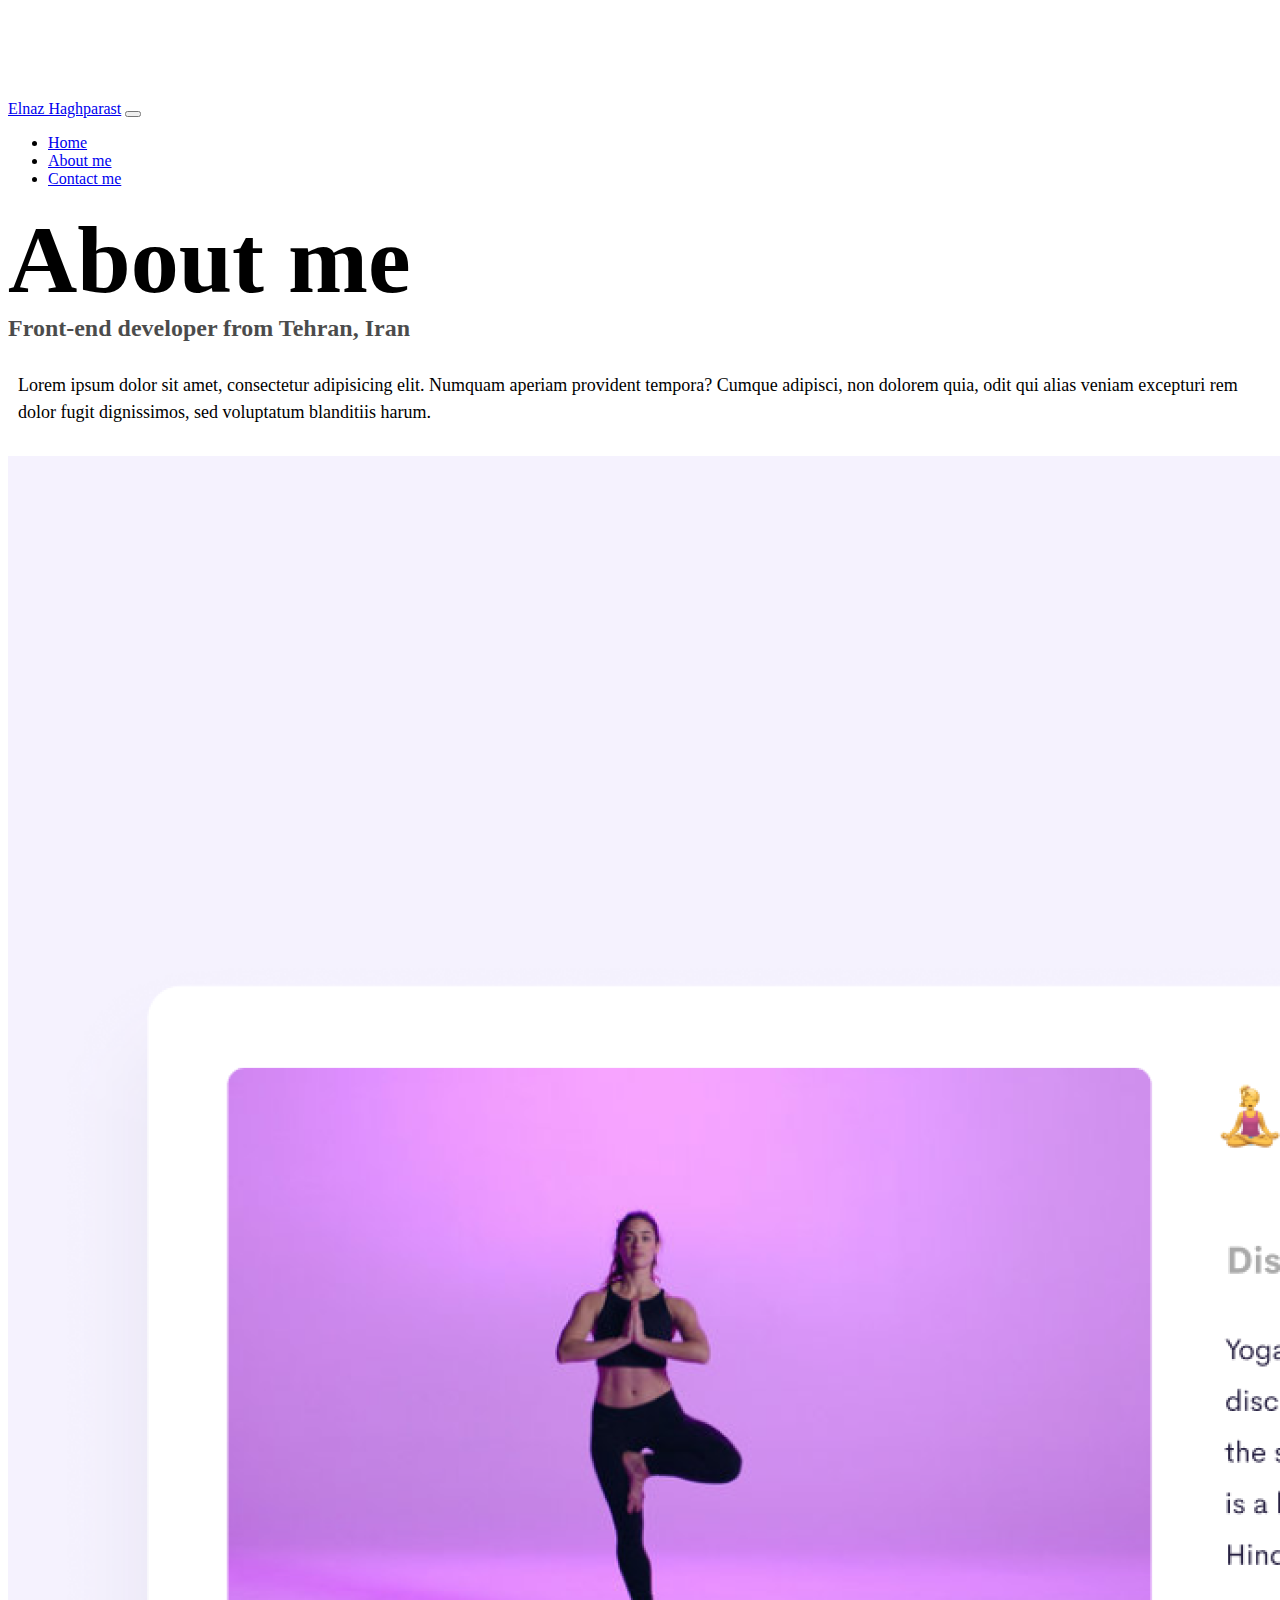
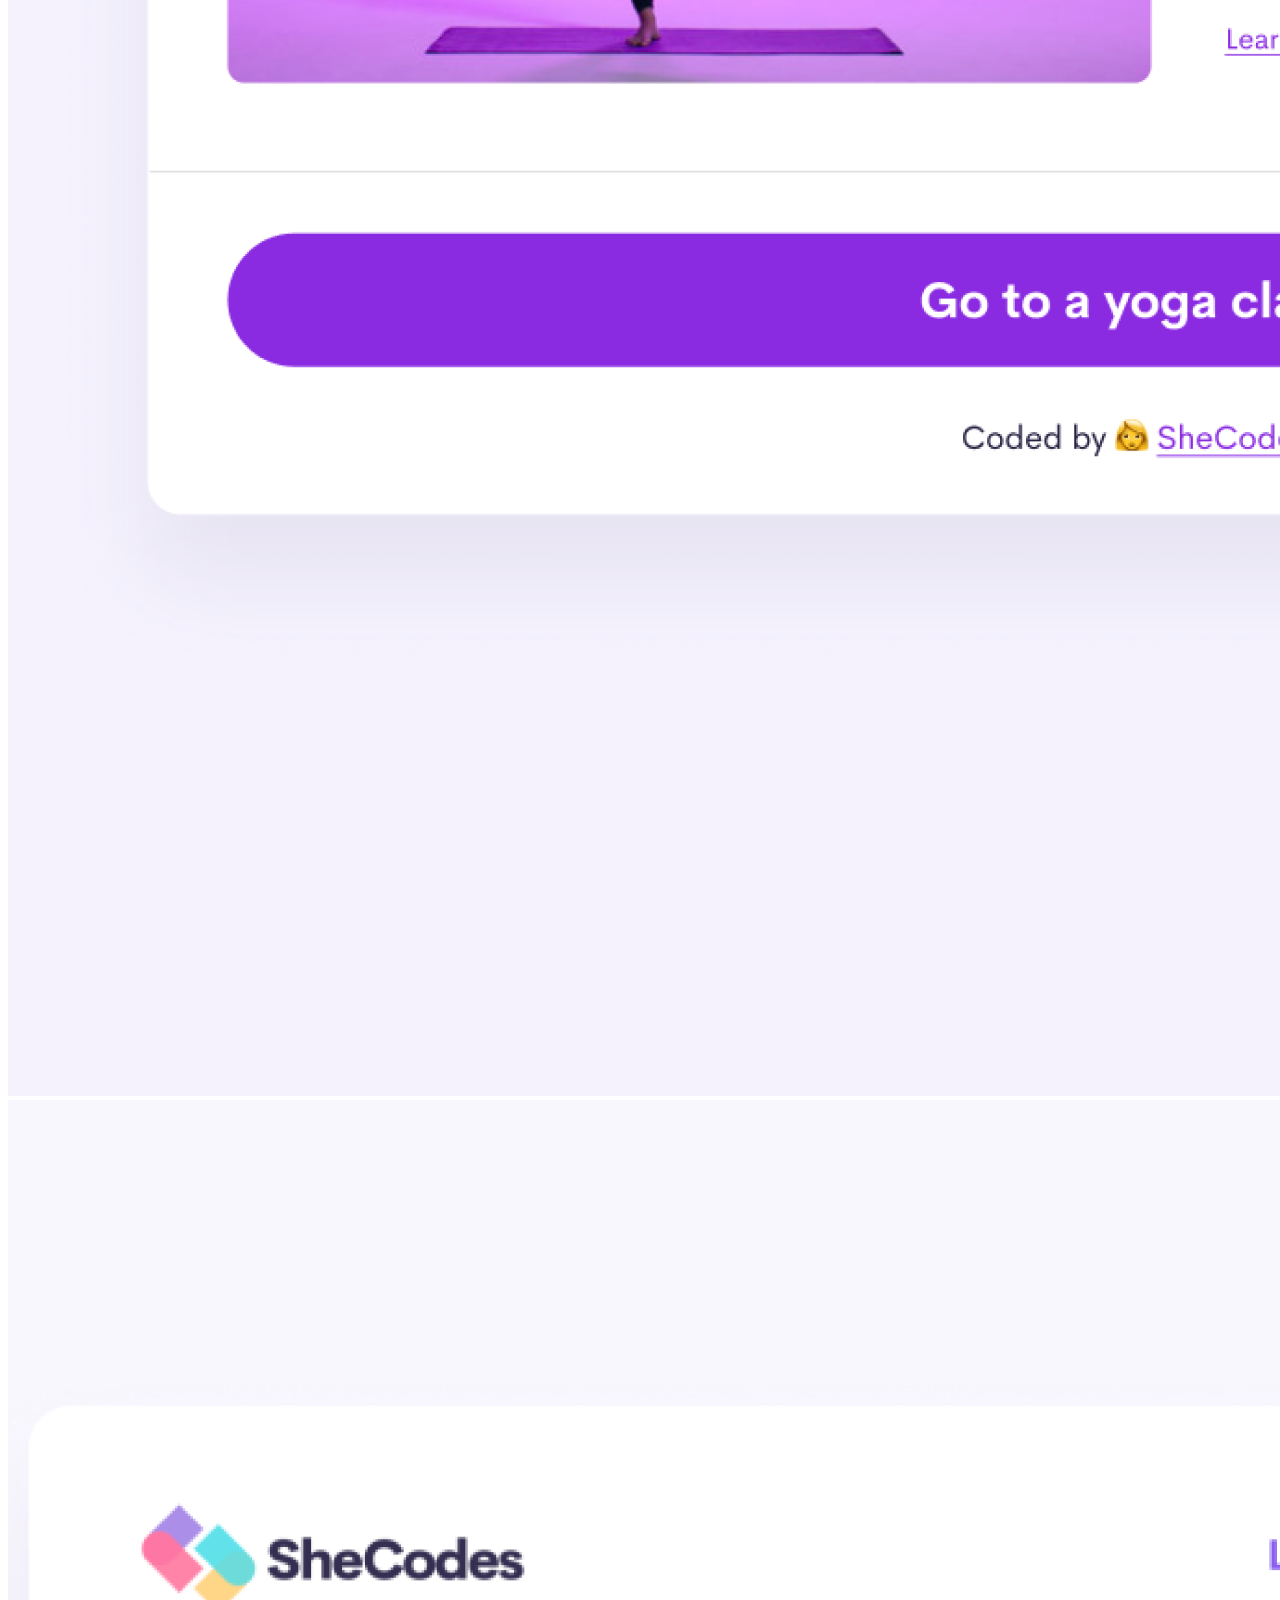
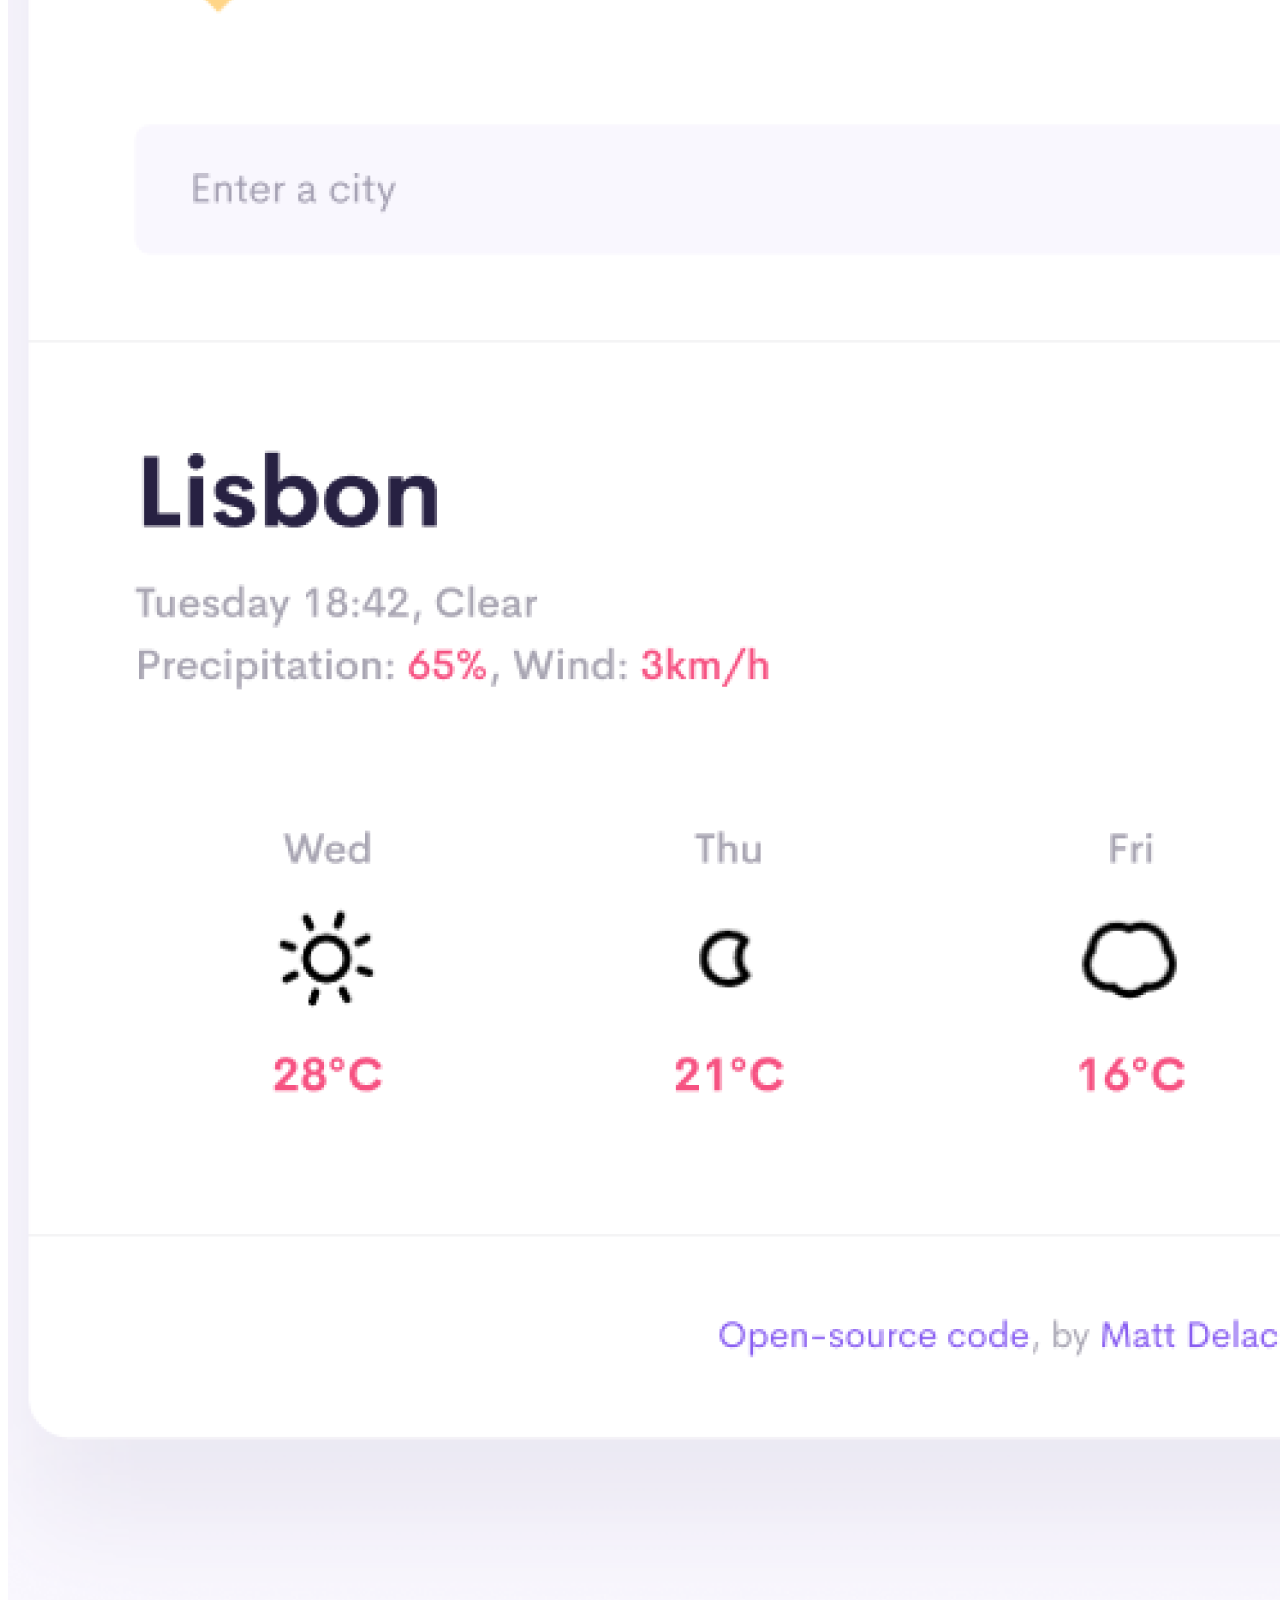
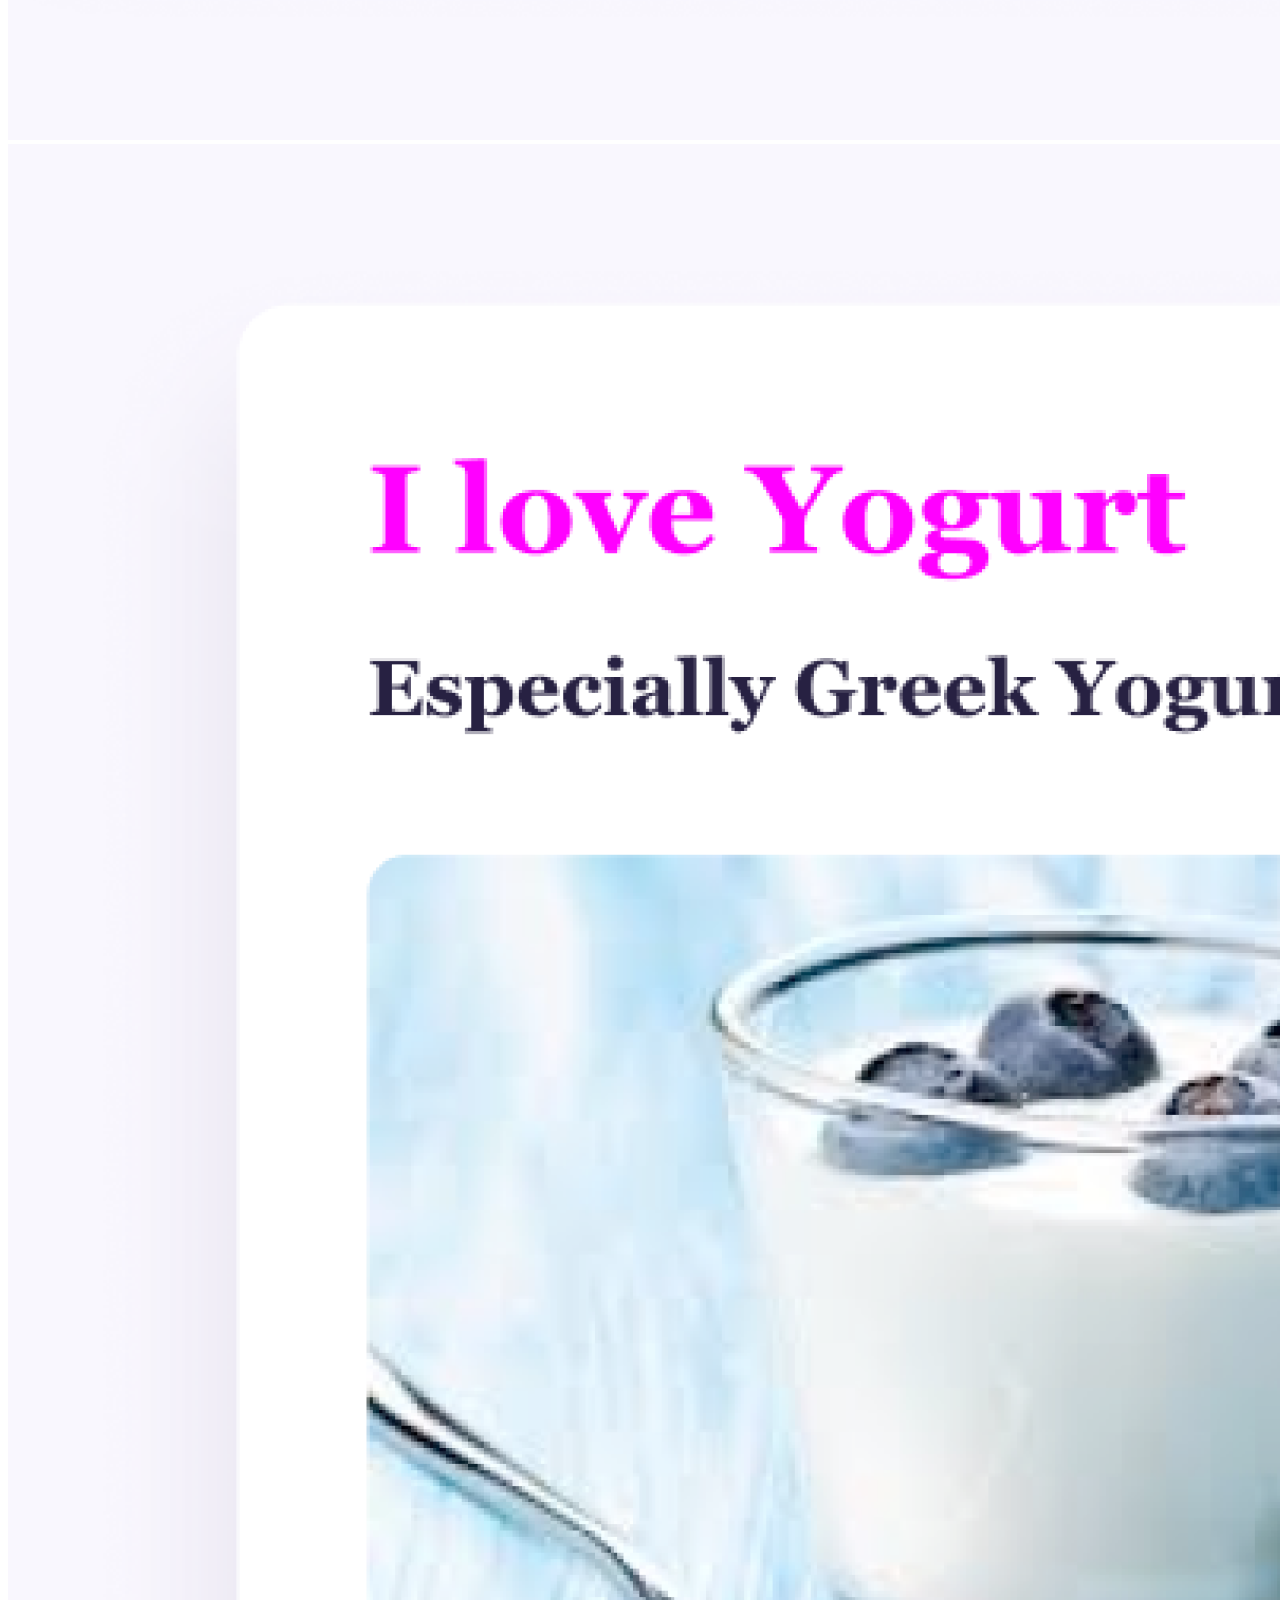
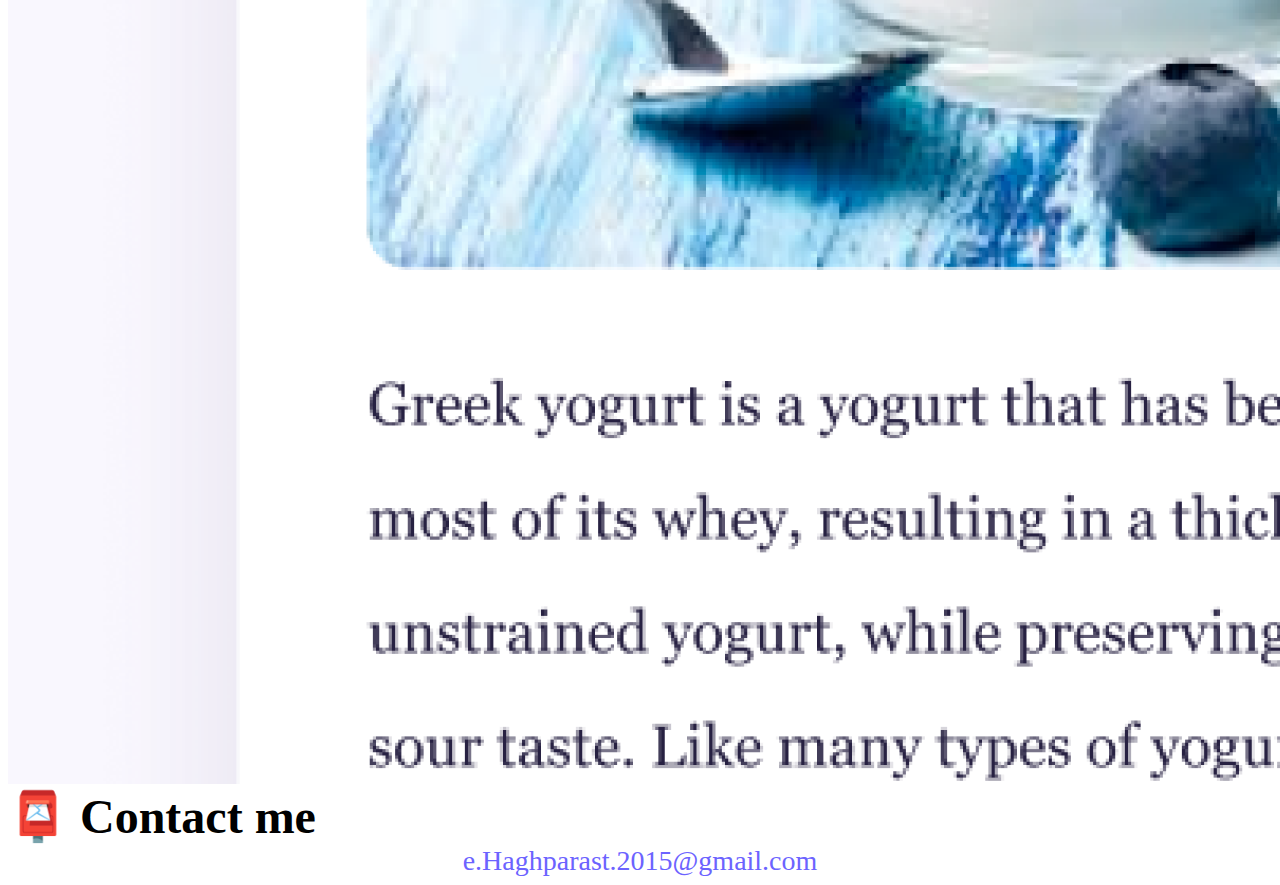
==== about.html @ 46c6fa0a "implemented a personal website" ====
<!DOCTYPE html>
<html lang="en">
  <head>
    <meta charset="UTF-8" />
    <meta http-equiv="X-UA-Compatible" content="IE=edge" />
    <meta name="viewport" content="width=device-width, initial-scale=1.0" />

    <link
      href="https://cdn.jsdelivr.net/npm/bootstrap@5.2.3/dist/css/bootstrap.min.css"
      rel="stylesheet"
      integrity="sha384-rbsA2VBKQhggwzxH7pPCaAqO46MgnOM80zW1RWuH61DGLwZJEdK2Kadq2F9CUG65"
      crossorigin="anonymous"
    />
    <script
      src="https://cdn.jsdelivr.net/npm/bootstrap@5.2.3/dist/js/bootstrap.bundle.min.js"
      integrity="sha384-kenU1KFdBIe4zVF0s0G1M5b4hcpxyD9F7jL+jjXkk+Q2h455rYXK/7HAuoJl+0I4"
      crossorigin="anonymous"
    ></script>
    <link rel="stylesheet" href="./src/style.css" />
    <title>About Elnaz Haghparast - www.Elnaz Haghparast.com</title>
    <meta name="description"  title="To learn about Elnaz Haghparast and visit her activites after she graduated from shecodes as a front-end developer ">
  </head>
  <body>
    <div class="container-fluid">
      <nav class="navbar navbar-expand-lg bg-light fixed-top">
        <div class="container">
          <a class="navbar-brand" href="#" title="Homepage">Elnaz Haghparast</a>
          <button
            class="navbar-toggler"
            type="button"
            data-bs-toggle="collapse"
            data-bs-target="#navbarNav"
            aria-controls="navbarNav"
            aria-expanded="false"
            aria-label="Toggle navigation"
          >
            <span class="navbar-toggler-icon"></span>
          </button>
          <div class="collapse navbar-collapse" id="navbarNav">
            <ul class="navbar-nav">
              <li class="nav-item">
                <a class="nav-link" aria-current="page" href="./index.html" title="Homepage"
                  >Home</a
                >
              </li>
              <li class="nav-item">
                <a class="nav-link active" href="./about.html" title="ABOUT Elnaz Haghparast">About me</a>
              </li>
              <li class="nav-item">
                <a class="nav-link" href="./about.html" title="Contact Elnaz Haghparast">Contact me</a>
              </li>
            </ul>
          </div>
        </div>
      </nav>

      <h1 class="text-center">About me</h1>
      <h3 class="text-center">Front-end developer from Tehran, Iran</h3>
      <div class="about-paragraphs text-center">
        <p>
          Lorem ipsum dolor sit amet, consectetur adipisicing elit. Numquam
          aperiam provident tempora? Cumque adipisci, non dolorem quia, odit qui
          alias veniam excepturi rem dolor fugit dignissimos, sed voluptatum
          blanditiis harum.
        </p>
      </div>
      <div class="container">
        <div class="row">
          <div class="col-sm-4">
            <img
              class="img-fluid rounded p-2 mb-4 shadow"
              src="./images/yoga.png"
              alt="A woman is doing yoga"
            />
          </div>
          <div class="col-sm-4">
            <img
              class="img-fluid rounded p-2 mb-4 shadow"
              src="./images/weather.png"
              alt="Weather project"
            />
          </div>
          <div class="col-sm-4">
            <img
              class="img-fluid rounded p-2 mb-4 shadow"
              src="./images/yogurt.png"
              alt="Yogurt"
            />
          </div>
        </div>
      </div>
      <div class="mt-5" id="contact">
        <h2 class="text-center">📮 Contact me</h2>
        <a href="mailto:e.Haghparast.2015@gmail.com" class="email-link" title="Elnaz Haghparast's email address">
          e.Haghparast.2015@gmail.com
        </a>
      </div>
    </div>
  </body>
</html>
---- src/style.css ----
:root {
  --primary-color: #6c63ff;
  --secondary-color: #f5f2fe;
  --box-shadow: 0 5px 10px rgba(0, 0, 0, 0.3);
}
body {
  margin-top: 100px;
}
h1,
h2,
h3 {
  margin: 0;
}

h1 {
  font-size: 96px;
}

h2 {
  font-size: 48px;
}
h3 {
  font-size: 24px;
  opacity: 0.7;
}

p {
  font-size: 18px;
  line-height: 1.5;
}
.navigation-links {
  display: flex;
  margin-top: 40px;
  justify-content: center;
}

.navigation-links a {
  margin: 20px;
}
.primary-link {
  border-radius: 4px;
  padding: 20px 15px;
  text-decoration: none;
  text-transform: capitalize;
  background: var(--primary-color);
  box-shadow: var(--box-shadow);
  color: white;
}
.secondary-link {
  border-radius: 4px;
  padding: 20px 15px;
  text-decoration: none;
  text-transform: capitalize;
  color: var(--primary-color);
  border: 1px solid var(--primary-color);
}

.homepage-link {
  color: var(--primary-color);
  text-align: center;
  display: block;
}

.about-paragraphs {
  margin: 30px 0;
}

.about-paragraphs p {
  margin: 10px;
}

.email-link {
  display: flex;
  justify-content: center;
  color: var(--primary-color);
  font-size: 28px;
  text-decoration: none;
}

.email-link:hover {
  text-decoration: underline;
}
@media (max-width: 576px) {
  body {
    margin: 100px 0;
  }
  h1 {
    font-size: 48px;
    line-height: 1.5;
  }
  h2 {
    font-size: 32px;
    text-align: center;
  }
  .primary-link,
  .secondary-link {
    padding: 20px 14px;
  }
  .responsive-img {
    display: none;
  }
  .responsive-link {
    display: block;
    margin: 0 20px;
    text-align: center;
  }
  p {
    text-align: center;
  }
  .email-link {
    margin-bottom: 100px;
    font-size: 22px;
  }
}
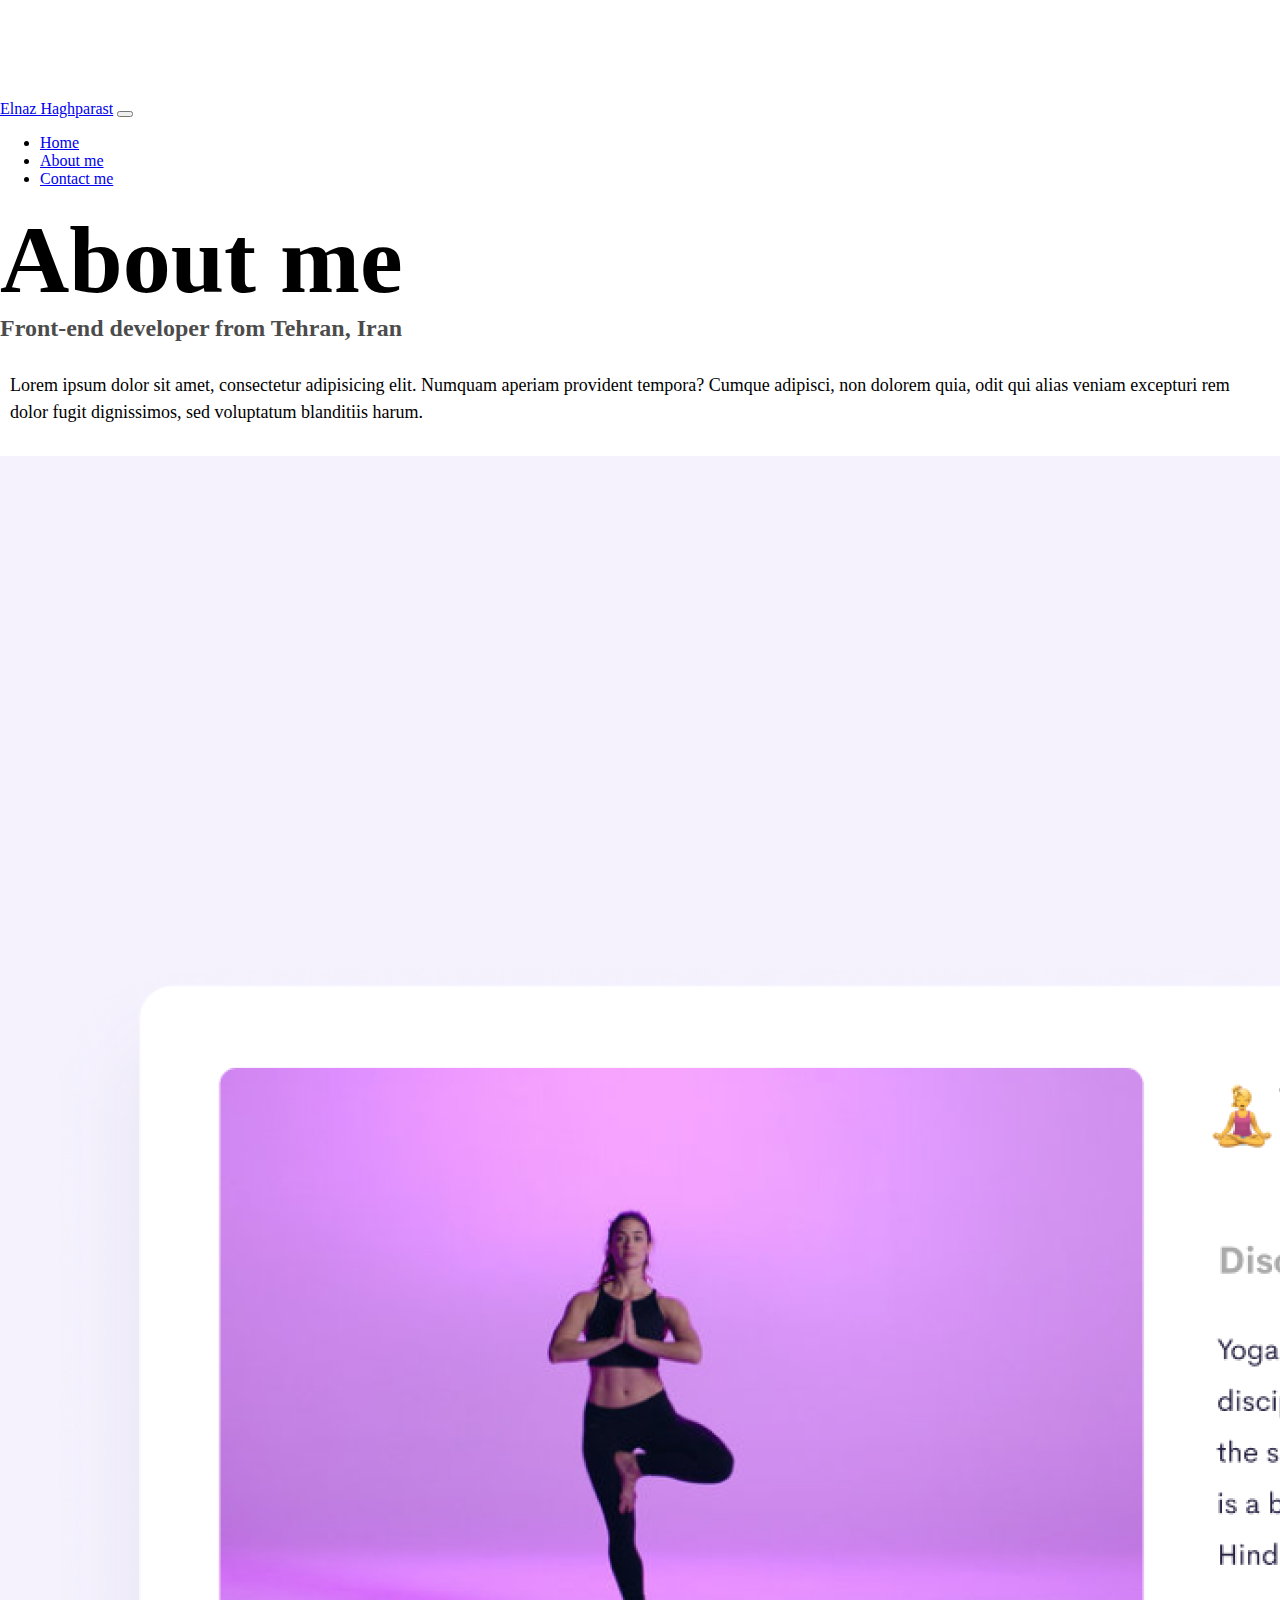
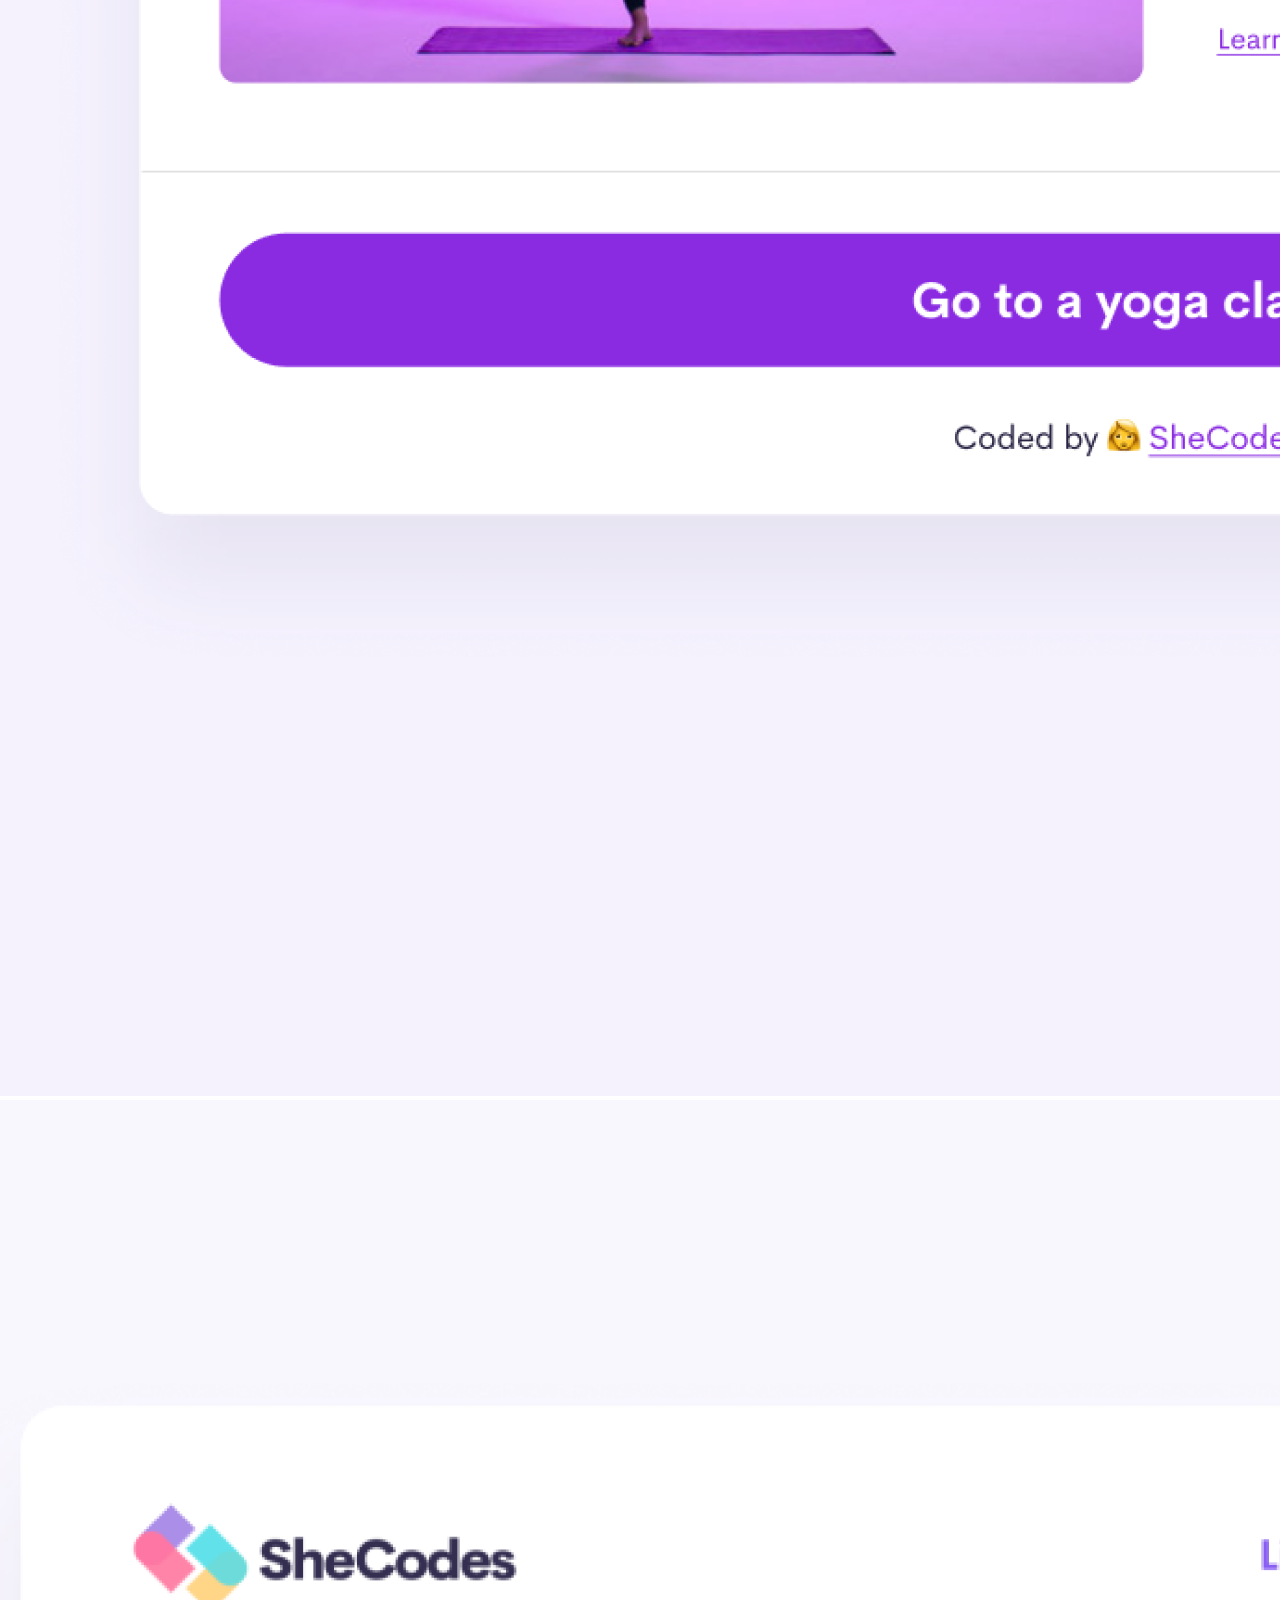
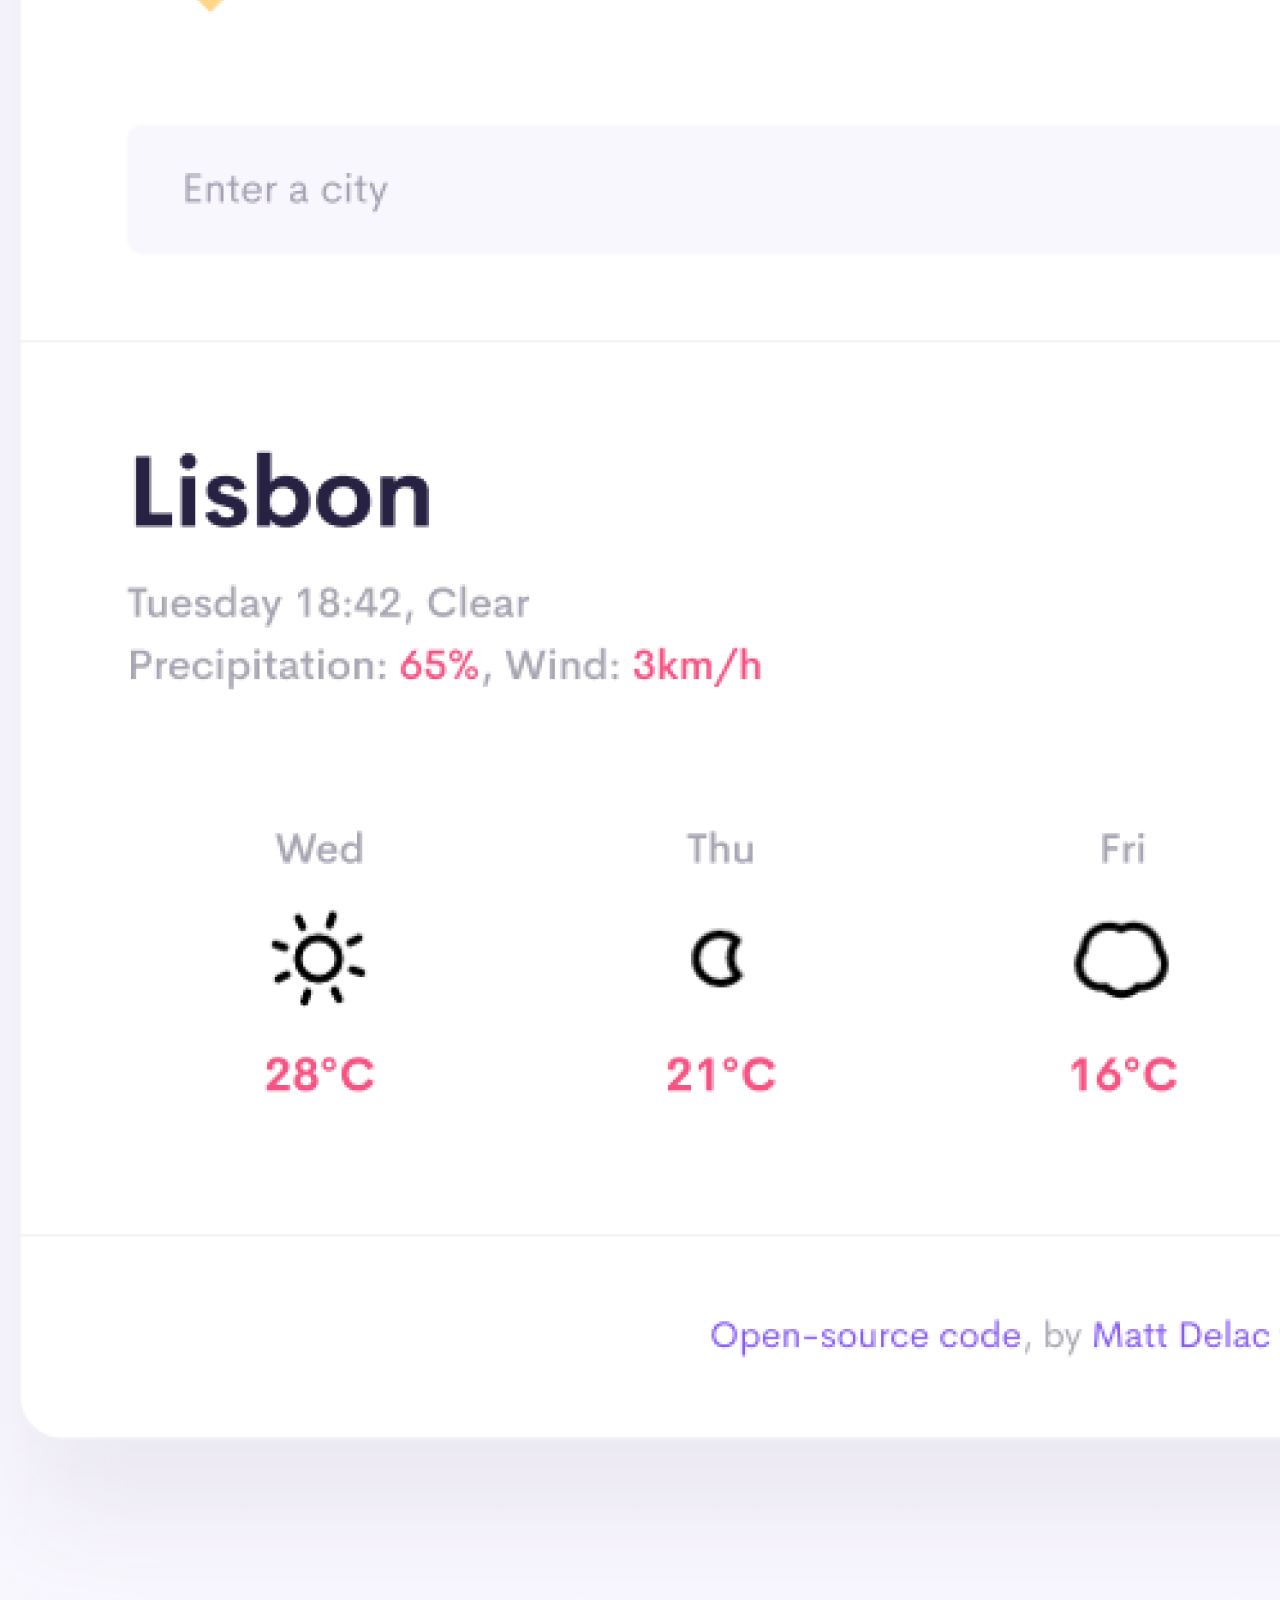
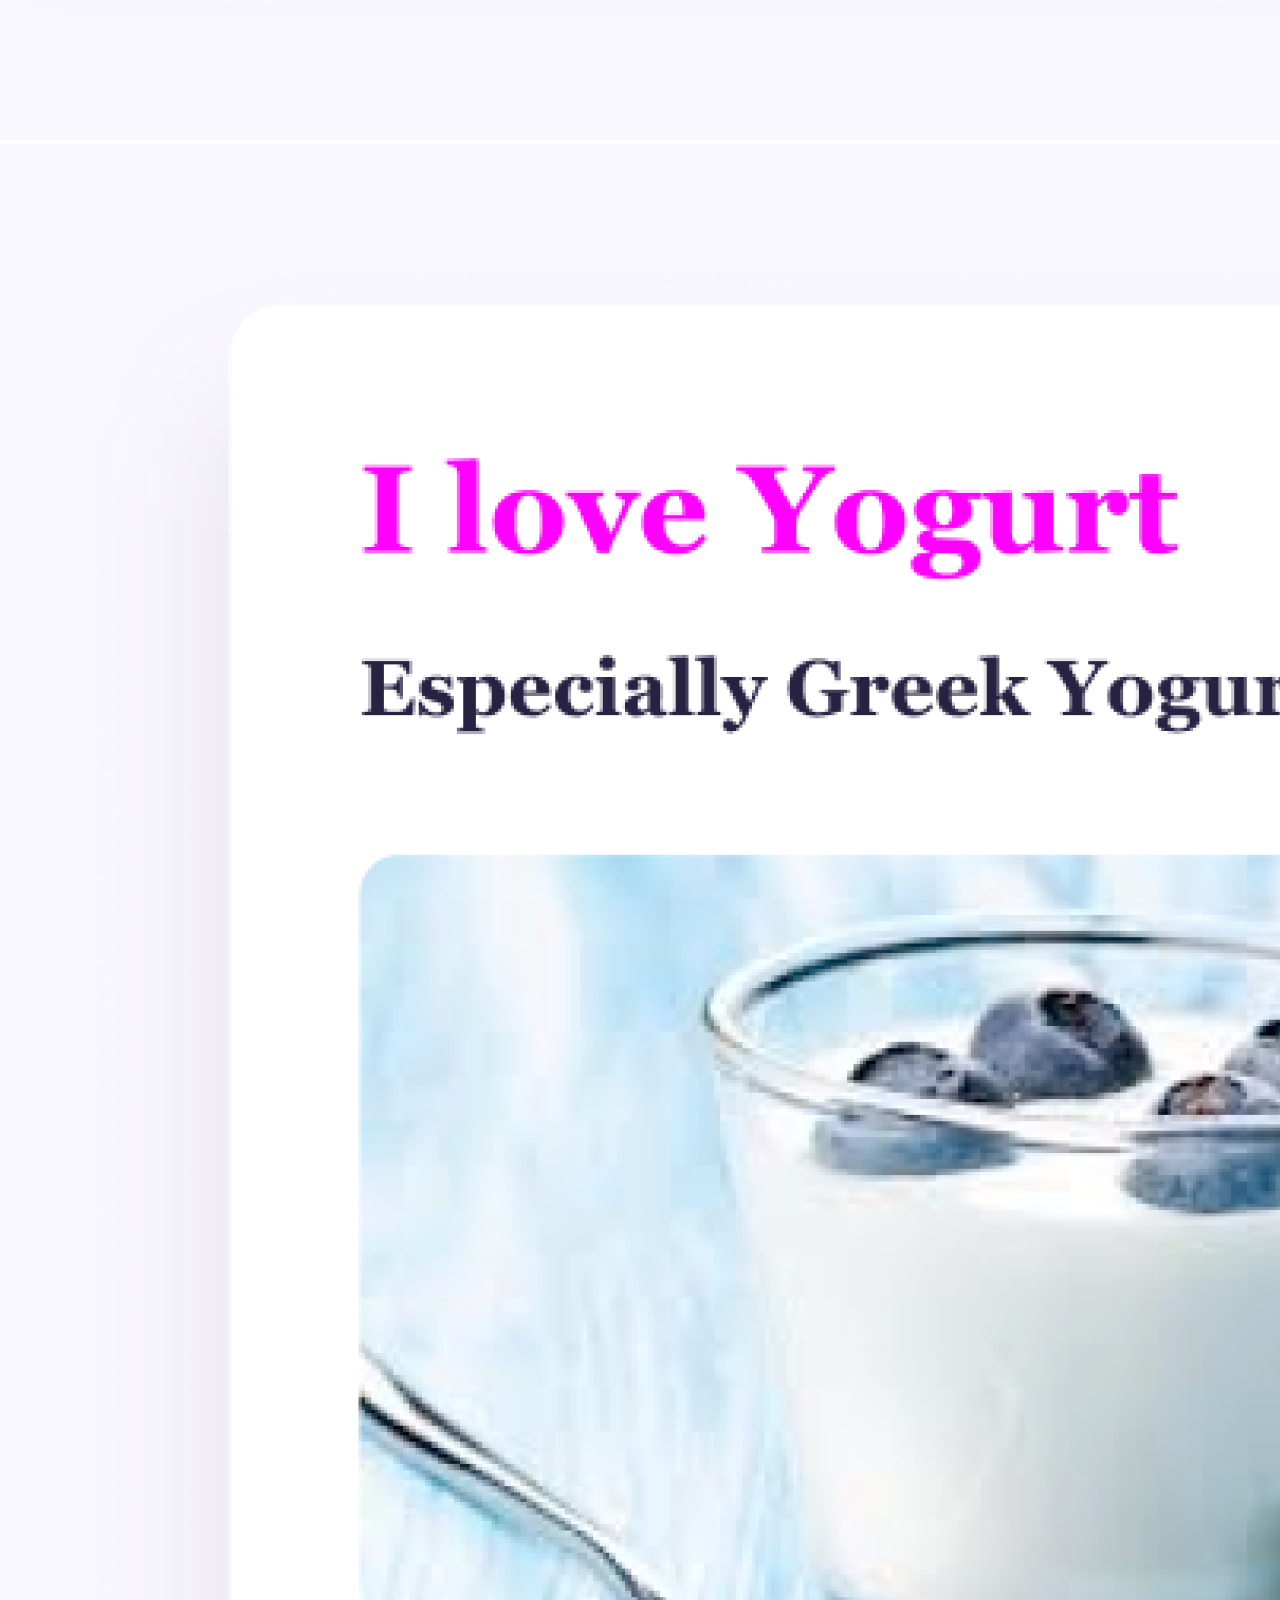
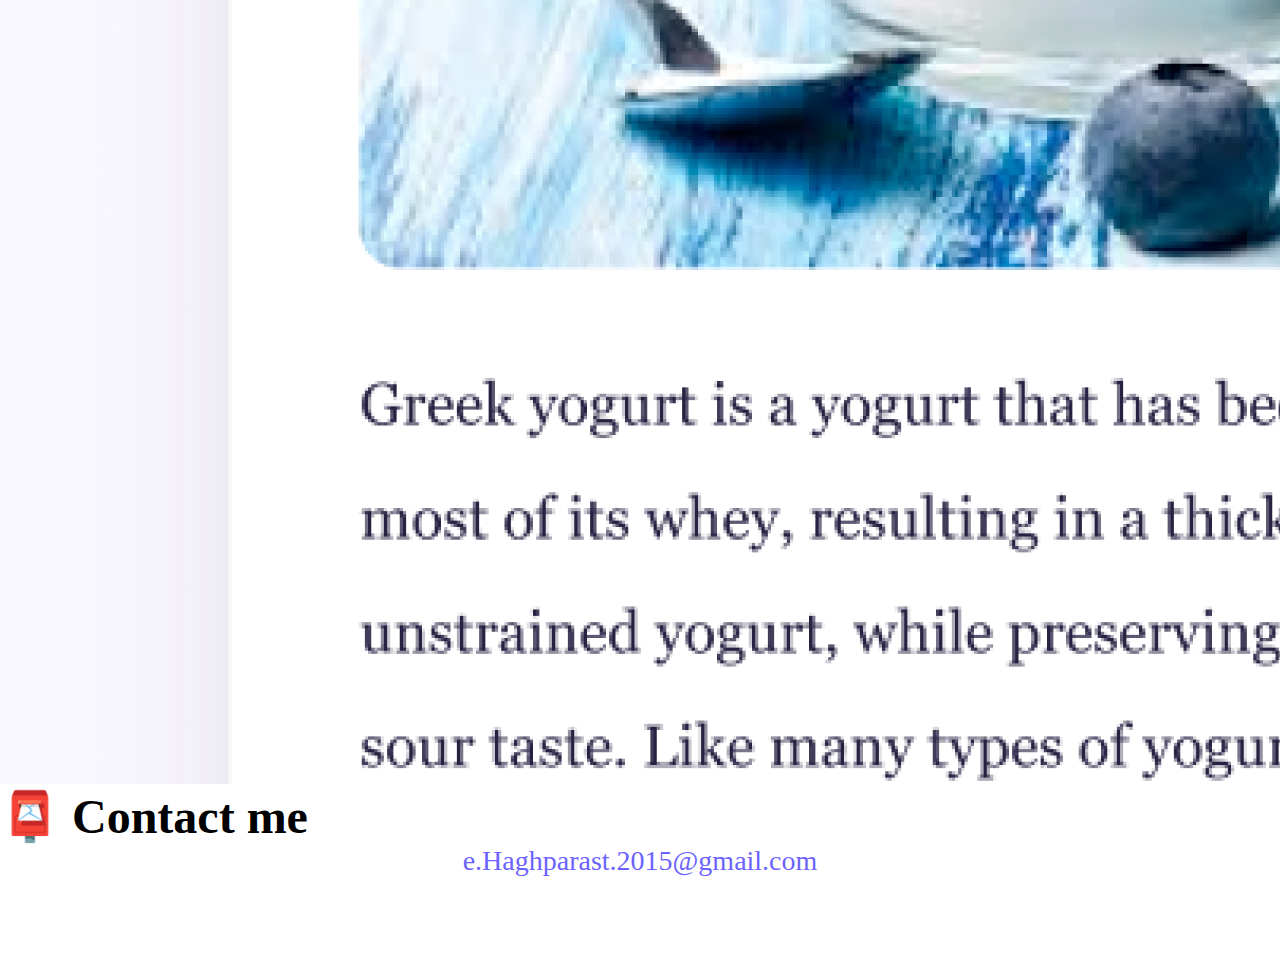
==== commit 885e2bb1: "replaced bootstrap utility  with property of query" ====
--- a/about.html
+++ b/about.html
@@ -18,7 +18,10 @@
     ></script>
     <link rel="stylesheet" href="./src/style.css" />
     <title>About Elnaz Haghparast - www.Elnaz Haghparast.com</title>
-    <meta name="description"  title="To learn about Elnaz Haghparast and visit her activites after she graduated from shecodes as a front-end developer ">
+    <meta
+      name="description"
+      content="To learn about Elnaz Haghparast and visit her activites after she graduated from shecodes as a front-end developer "
+    />
   </head>
   <body>
     <div class="container-fluid">
@@ -39,15 +42,29 @@
           <div class="collapse navbar-collapse" id="navbarNav">
             <ul class="navbar-nav">
               <li class="nav-item">
-                <a class="nav-link" aria-current="page" href="./index.html" title="Homepage"
+                <a
+                  class="nav-link"
+                  aria-current="page"
+                  href="./index.html"
+                  title="Homepage"
                   >Home</a
                 >
               </li>
               <li class="nav-item">
-                <a class="nav-link active" href="./about.html" title="ABOUT Elnaz Haghparast">About me</a>
+                <a
+                  class="nav-link active"
+                  href="./about.html"
+                  title="ABOUT Elnaz Haghparast"
+                  >About me</a
+                >
               </li>
               <li class="nav-item">
-                <a class="nav-link" href="./about.html" title="Contact Elnaz Haghparast">Contact me</a>
+                <a
+                  class="nav-link"
+                  href="./about.html"
+                  title="Contact Elnaz Haghparast"
+                  >Contact me</a
+                >
               </li>
             </ul>
           </div>
@@ -70,7 +87,7 @@
             <img
               class="img-fluid rounded p-2 mb-4 shadow"
               src="./images/yoga.png"
-              alt="A woman is doing yoga"
+              alt="Yoga project"
             />
           </div>
           <div class="col-sm-4">
@@ -91,7 +108,11 @@
       </div>
       <div class="mt-5" id="contact">
         <h2 class="text-center">📮 Contact me</h2>
-        <a href="mailto:e.Haghparast.2015@gmail.com" class="email-link" title="Elnaz Haghparast's email address">
+        <a
+          href="mailto:e.Haghparast.2015@gmail.com"
+          class="email-link"
+          title="Elnaz Haghparast's email address"
+        >
           e.Haghparast.2015@gmail.com
         </a>
       </div>
--- a/src/style.css
+++ b/src/style.css
@@ -4,7 +4,7 @@
   --box-shadow: 0 5px 10px rgba(0, 0, 0, 0.3);
 }
 body {
-  margin-top: 100px;
+  margin: 100px 0;
 }
 h1,
 h2,
@@ -81,9 +81,6 @@
   text-decoration: underline;
 }
 @media (max-width: 576px) {
-  body {
-    margin: 100px 0;
-  }
   h1 {
     font-size: 48px;
     line-height: 1.5;
@@ -92,23 +89,18 @@
     font-size: 32px;
     text-align: center;
   }
-  .primary-link,
-  .secondary-link {
-    padding: 20px 14px;
-  }
-  .responsive-img {
-    display: none;
+  p {
+    text-align: center;
   }
   .responsive-link {
     display: block;
     margin: 0 20px;
     text-align: center;
   }
-  p {
-    text-align: center;
+  .responsive-link:hover {
+    color: white;
   }
   .email-link {
-    margin-bottom: 100px;
     font-size: 22px;
   }
 }
